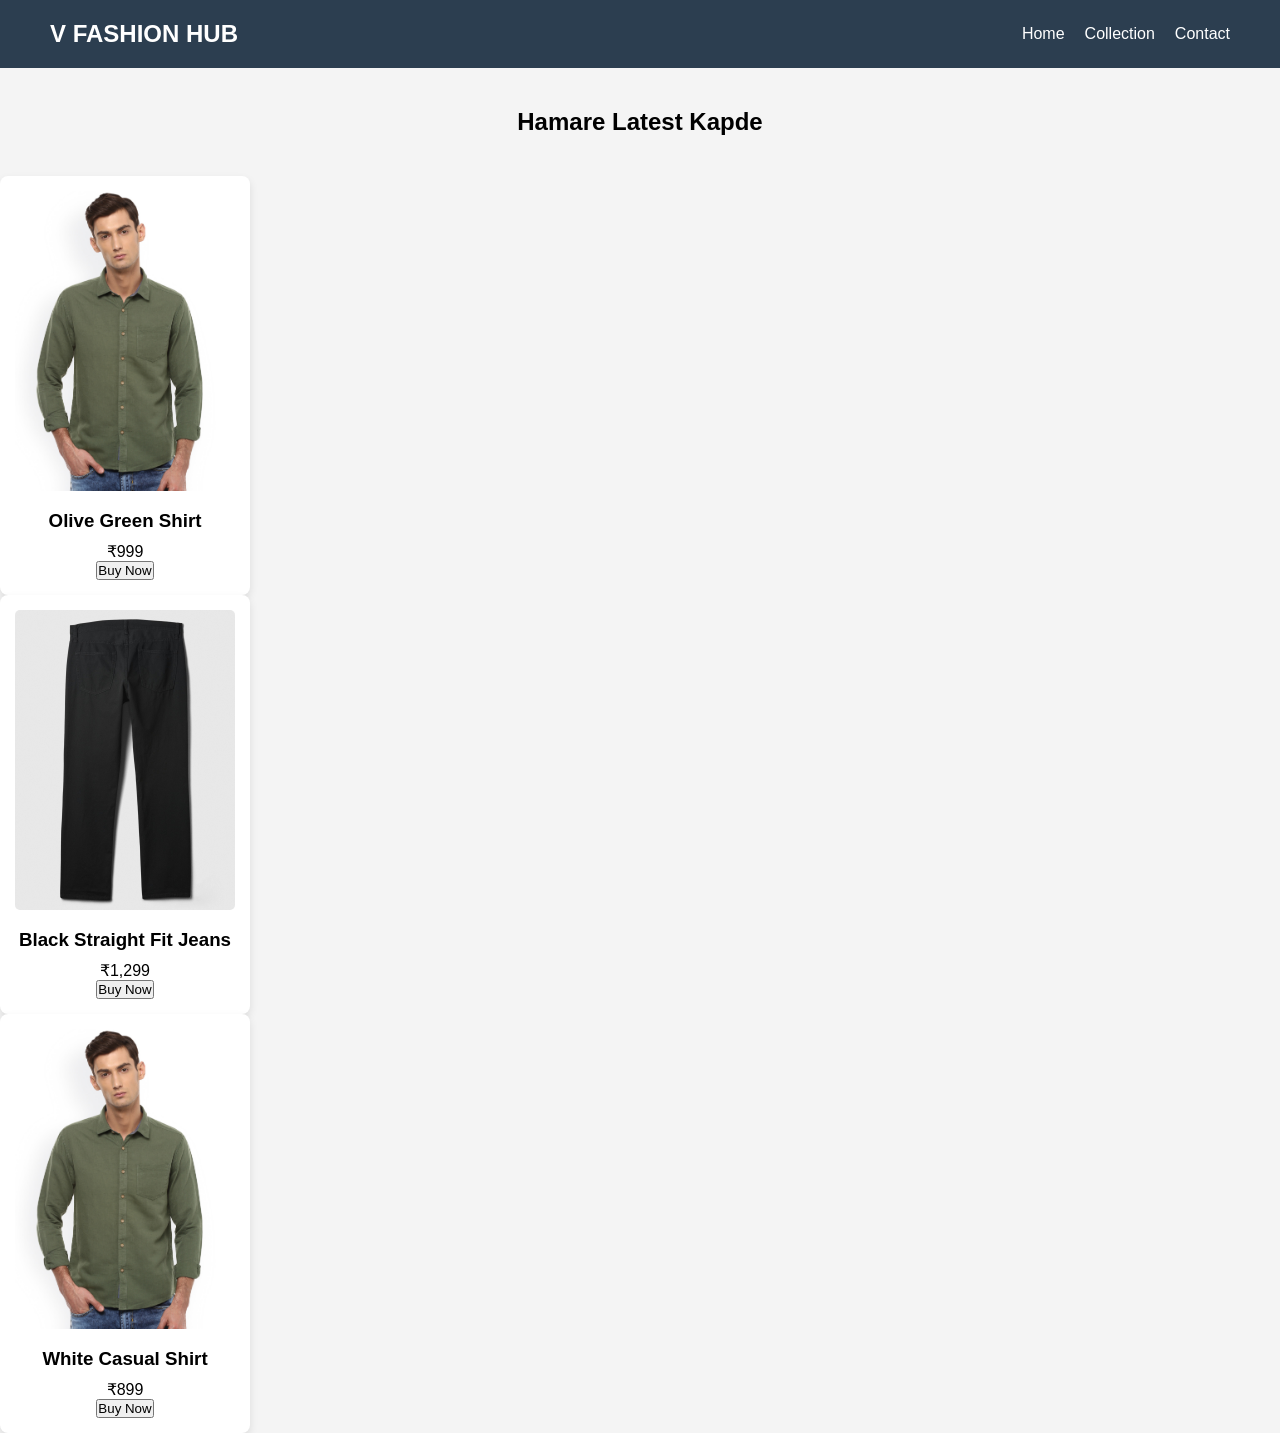
==== collection.html @ 9300092e "Add files via upload" ====
<!DOCTYPE html>
<html lang="en">
<head>
    <meta charset="UTF-8">
    <meta name="viewport" content="width=device-width, initial-scale=1.0">
    <title>Our Collection - V Fashion Hub</title>
    <link rel="stylesheet" href="style.css">
</head>
<body>

    <nav class="navbar">
        <div class="logo">V FASHION HUB</div>
        <ul class="nav-links">
            <li><a href="index.html">Home</a></li>
            <li><a href="collection.html" class="active">Collection</a></li>
            <li><a href="contact.html">Contact</a></li>
        </ul>
    </nav>

    <main class="collection-container">
        <h2 class="section-title">Hamare Latest Kapde</h2>
        
        <div class="product-grid">
            <div class="product-card">
                <img src="shirt1.jpeg" alt="Olive Green Shirt">
                <h3>Olive Green Shirt</h3>
                <p class="price">₹999</p>
                <button class="your-button-class" onclick="openForm()">Buy Now</button>
            </div>

            <div class="product-card">
                <img src="pant2.jpeg" alt="Black Straight Fit Jeans">
                <h3>Black Straight Fit Jeans</h3>
                <p class="price">₹1,299</p>
                <button class="your-button-class" onclick="openForm()">Buy Now</button>
            </div>

            <div class="product-card">
                <img src="shirt1.jpeg" alt="White Casual Shirt">
                <h3>White Casual Shirt</h3>
                <p class="price">₹899</p>
                <button class="your-button-class" onclick="openForm()">Buy Now</button>
            </div>
        </div>
    </main>

</body>
</html>
---- style.css ----
* {
    margin: 0;
    padding: 0;
    box-sizing: border-box;
    font-family: 'Segoe UI', Tahoma, Geneva, Verdana, sans-serif;
}

body {
    background-color: #f4f4f4;
}

/* Navbar */
.navbar {
    display: flex;
    justify-content: space-between;
    align-items: center;
    padding: 20px 50px;
    background: #2c3e50;
    color: white;
}

.logo {
    font-size: 24px;
    font-weight: bold;
}

.logo span {
    color: #27ae60;
}

.nav-links {
    list-style: none;
    display: flex;
}

.nav-links li {
    margin-left: 20px;
}

.nav-links a {
    color: white;
    text-decoration: none;
}

/* Hero Section */
.hero {
    height: 300px;
    background: linear-gradient(rgba(0,0,0,0.5), rgba(0,0,0,0.5)), url('https://via.placeholder.com/1200x400');
    background-size: cover;
    display: flex;
    flex-direction: column;
    justify-content: center;
    align-items: center;
    color: white;
    text-align: center;
}

/* Products */
.section-title {
    text-align: center;
    margin: 40px 0;
}

.product-container {
    display: flex;
    justify-content: center;
    flex-wrap: wrap;
    gap: 20px;
    padding: 0 20px;
}

.product-card {
    background: white;
    padding: 15px;
    border-radius: 8px;
    box-shadow: 0 4px 8px rgba(0,0,0,0.1);
    text-align: center;
    width: 250px;
}

.product-card img {
    width: 100%;
    border-radius: 5px;
}

.product-card h3 {
    margin: 15px 0 10px;
}

.buy-btn {
    background: #27ae60;
    color: white;
    border: none;
    padding: 10px 20px;
    margin-top: 10px;
    cursor: pointer;
    border-radius: 5px;
    width: 100%;
}

.buy-btn:hover {
    background: #219150;
}

footer {
    text-align: center;
    padding: 20px;
    background: #2c3e50;
    color: white;
    margin-top: 40px;
}
.product-card img {
    width: 100%;
    height: 300px; 
    object-fit: cover; 
    border-radius: 5px;
}


/* =======================================================
   FLIPKART STYLE MOBILE RESPONSIVE (100% SCREEN FIX)
   ======================================================= */

/* 1. Poori window ko lock karein taaki right side ka white space gayab ho jaye */
html, body {
    width: 100% !important;
    margin: 0 !important;
    padding: 0 !important;
    overflow-x: hidden !important;
    box-sizing: border-box;
}

*, *:before, *:after {
    box-sizing: inherit;
}

/* 2. Jab website mobile screen (768px se choti) par khulegi */
@media (max-width: 768px) {
    
    /* Navbar/Header Adjustment */
    header, .navbar {
        width: 100% !important;
        display: flex !important;
        flex-direction: column !important; /* Logo upar, links niche */
        align-items: center !important;
        justify-content: center !important;
        padding: 10px 0 !important;
        margin: 0 !important;
        background: #ffffff !important;
        box-shadow: 0 2px 4px rgba(0,0,0,0.08);
    }

    /* Logo Container ko center karein */
    .logo-container {
        width: 100% !important;
        display: flex !important;
        justify-content: center !important;
        margin-bottom: 8px !important;
    }

    /* Logo ka size mobile ke hisab se perfect fit */
    .site-logo {
        width: 150px !important;
        height: auto !important;
        max-width: 100% !important;
    }

    /* Nav links ek line me center */
    .nav-links {
        display: flex !important;
        flex-direction: row !important;
        justify-content: center !important;
        gap: 20px !important;
        width: 100% !important;
        padding: 0 !important;
        margin: 5px 0 0 0 !important;
        list-style: none !important;
    }

    .nav-links li a {
        font-size: 14px !important;
        text-decoration: none;
        color: #212121;
        font-weight: 500;
    }

    /* Top Banner Adjustment */
    .banner, .banner-container, img[src*="banner"] {
        width: 100% !important;
        max-width: 100% !important;
        margin: 0 !important;
        padding: 0 !important;
    }

    header + div img, .banner img {
        width: 100% !important;
        height: 200px !important; /* Mobile par banner height auto filter */
        object-fit: cover !important;
    }

    /* Headings */
    h2 {
        font-size: 18px !important;
        text-align: center !important;
        margin: 15px 0 5px 0 !important;
    }

    /* Flipkart Jaisa 2-Column Product Layout */
    .product-container {
        display: grid !important;
        grid-template-columns: repeat(2, 1fr) !important; /* Ek line me 2 cards */
        gap: 8px !important;
        padding: 8px !important;
        width: 100% !important;
        box-sizing: border-box !important;
    }

    /* Product Card Mobile Design */
    .product-card {
        background: #ffffff !important;
        border-radius: 4px !important;
        padding: 8px !important;
        margin: 0 !important;
        width: 100% !important;
        box-shadow: 0 1px 4px rgba(0,0,0,0.08) !important;
        display: flex !important;
        flex-direction: column !important;
        justify-content: space-between !important;
    }

    /* Card ke andar ki photo */
    .product-card img {
        width: 100% !important;
        height: 130px !important;
        object-fit: contain !important;
        margin-bottom: 5px !important;
    }

    .product-card p {
        font-size: 13px !important;
        margin: 3px 0 !important;
        text-align: center !important;
    }

    /* Orange "Buy Now" Button */
    .buy-btn {
        width: 100% !important;
        padding: 8px 0 !important;
        font-size: 12px !important;
        font-weight: bold !important;
        background-color: #ff9f00 !important;
        color: white !important;
        border: none !important;
        border-radius: 2px !important;
        margin-top: 5px !important;
        cursor: pointer;
    }

    /* Order Details Form Box Fix */
    .modal-content {
        width: 90% !important;
        max-width: 95% !important;
        padding: 15px !important;
        margin: 10% auto !important;
    }
    
    .form-group input, .form-group select, .form-group textarea {
        width: 100% !important;
        box-sizing: border-box !important;
    }
}
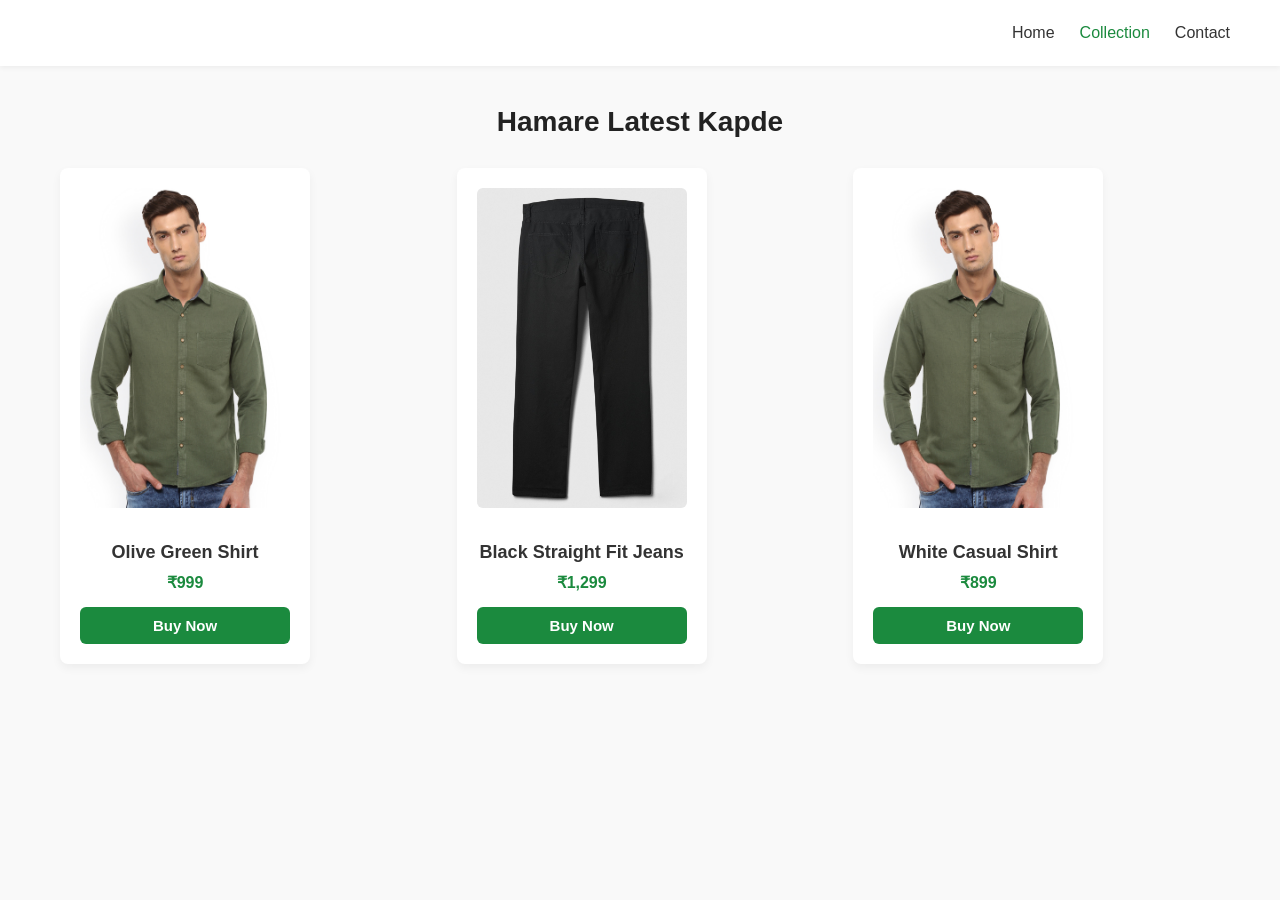
==== commit b188e691: "Add files via upload" ====
--- a/collection.html
+++ b/collection.html
@@ -13,7 +13,7 @@
         <ul class="nav-links">
             <li><a href="index.html">Home</a></li>
             <li><a href="collection.html" class="active">Collection</a></li>
-            <li><a href="contact.html">Contact</a></li>
+            <li><a href="contact us.html">Contact</a></li>
         </ul>
     </nav>
 
--- a/style.css
+++ b/style.css
@@ -268,4 +268,266 @@
         width: 100% !important;
         box-sizing: border-box !important;
     }
+}
+
+
+
+
+/* Jo class aapne HTML me likhi hai, usi ka style */
+.your-button-class {
+    background-color: #1b8a3e; /* Green color */
+    color: white;              /* White text */
+    border: none;              /* Black border hatane ke liye */
+    padding: 10px 24px;        /* Button ka size bada karne ke liye */
+    font-size: 16px;           /* Text size */
+    font-weight: bold;         /* Text ko bold karne ke liye */
+    border-radius: 6px;        /* Round corners */
+    cursor: pointer;           /* Hover karne par hand icon */
+    display: inline-block;
+    text-align: center;
+    transition: background-color 0.2s ease;
+}
+
+/* Hover effect */
+.your-button-class:hover {
+    background-color: #146c2f; /* Hover karne par dark green */
+}
+
+
+collection ke liye
+
+/* General Setup */
+* {
+    margin: 0;
+    padding: 0;
+    box-sizing: border-box;
+    font-family: 'Poppins', sans-serif;
+}
+
+body {
+    background-color: #f9f9f9;
+}
+
+/* Navbar Styling (Just for reference) */
+.navbar {
+    display: flex;
+    justify-content: space-between;
+    align-items: center;
+    padding: 20px 50px;
+    background-color: #fff;
+    box-shadow: 0 2px 5px rgba(0,0,0,0.05);
+}
+
+.logo {
+    font-size: 22px;
+    font-weight: bold;
+    letter-spacing: 1px;
+}
+
+.nav-links {
+    display: flex;
+    list-style: none;
+}
+
+.nav-links li {
+    margin-left: 25px;
+}
+
+.nav-links a {
+    text-decoration: none;
+    color: #333;
+    font-weight: 500;
+    transition: color 0.3s;
+}
+
+.nav-links a:hover, .nav-links a.active {
+    color: #1b8a3e; /* Active page green dikhega */
+}
+
+/* ==========================================
+   COLLECTION PAGE STYLES 
+   ========================================== */
+.collection-container {
+    max-width: 1200px;
+    margin: 40px auto;
+    padding: 0 20px;
+}
+
+.section-title {
+    text-align: center;
+    margin-bottom: 30px;
+    font-size: 28px;
+    color: #222;
+}
+
+.product-grid {
+    display: grid;
+    grid-template-columns: repeat(auto-fit, minmax(280px, 1fr));
+    gap: 30px;
+}
+
+.product-card {
+    background: #fff;
+    padding: 20px;
+    border-radius: 8px;
+    text-align: center;
+    box-shadow: 0 4px 10px rgba(0,0,0,0.05);
+    transition: transform 0.3s ease;
+}
+
+.product-card:hover {
+    transform: translateY(-5px);
+}
+
+.product-card img {
+    width: 100%;
+    height: 320px;
+    object-fit: cover;
+    border-radius: 6px;
+    margin-bottom: 15px;
+}
+
+.product-card h3 {
+    font-size: 18px;
+    color: #333;
+    margin-bottom: 10px;
+}
+
+.product-card .price {
+    font-size: 16px;
+    font-weight: bold;
+    color: #1b8a3e;
+    margin-bottom: 15px;
+}
+
+/* Green Buy Now Button code from earlier */
+.your-button-class {
+    background-color: #1b8a3e;
+    color: white;
+    border: none;
+    padding: 10px 24px;
+    font-size: 15px;
+    font-weight: bold;
+    border-radius: 6px;
+    cursor: pointer;
+    width: 100%;
+    transition: background-color 0.2s;
+}
+
+.your-button-class:hover {
+    background-color: #146c2f;
+}
+
+/* ==========================================
+   CONTACT PAGE STYLES 
+   ========================================== */
+.contact-container {
+    display: flex;
+    justify-content: center;
+    align-items: center;
+    padding: 60px 20px;
+}
+
+.contact-box {
+    background: #fff;
+    max-width: 500px;
+    width: 100%;
+    padding: 40px;
+    border-radius: 10px;
+    box-shadow: 0 4px 15px rgba(0,0,0,0.08);
+}
+
+.contact-box h2 {
+    margin-bottom: 10px;
+    font-size: 26px;
+    color: #222;
+}
+
+.contact-box p {
+    color: #666;
+    font-size: 14px;
+    margin-bottom: 25px;
+    line-height: 1.5;
+}
+
+.form-group {
+    margin-bottom: 20px;
+}
+
+.form-group label {
+    display: block;
+    font-size: 14px;
+    font-weight: 500;
+    margin-bottom: 8px;
+    color: #333;
+}
+
+.form-group input, .form-group textarea {
+    width: 100%;
+    padding: 12px;
+    border: 1px solid #ddd;
+    border-radius: 6px;
+    font-size: 14px;
+    outline: none;
+    transition: border-color 0.3s;
+}
+
+.form-group input:focus, .form-group textarea:focus {
+    border-color: #1b8a3e; /* Focus karne par border green hoga */
+}
+
+.submit-btn {
+    background-color: #1b8a3e;
+    color: white;
+    border: none;
+    padding: 12px;
+    font-size: 16px;
+    font-weight: bold;
+    border-radius: 6px;
+    cursor: pointer;
+    width: 100%;
+    transition: background-color 0.2s;
+}
+
+.submit-btn:hover {
+    background-color: #146c2f;
+}
+
+
+slider ke liye
+
+/* Slider ka main frame */
+.slider-container {
+    width: 100%;
+    max-width: 1200px; /* Aapke content ke hisab se width */
+    margin: 20px auto;  /* Upar-neeche thoda gap aur center alignment */
+    overflow: hidden;   /* Jo images screen se bahar hain wo chhup jayengi */
+    border-radius: 8px; /* Corners thode round karne ke liye */
+    box-shadow: 0 4px 10px rgba(0, 0, 0, 0.1);
+}
+
+/* Sabhi slides ko ek line me lane ke liye wrapper */
+.slider {
+    display: flex;
+    width: 300%; /* Agar 3 images hain to 300% (jitni images, utna guna) */
+    transition: transform 0.5s ease-in-out; /* Slide hone ka smooth effect */
+}
+
+/* Har ek single slide ki styling */
+.slide {
+    width: 100%;
+}
+
+.slide img {
+    width: 100%;
+    height: auto;
+    object-fit: cover; /* Image stretch nahi hogi */
+    display: block;
+}
+
+
+/* Aapke logo image ki CSS class ya tag */
+.navbar img, .logo img {
+    height: 100px; /* Ya jo bhi aapki size ho */
+    mix-blend-mode: multiply; /* Yeh white background ko transparent bana dega */
 }
